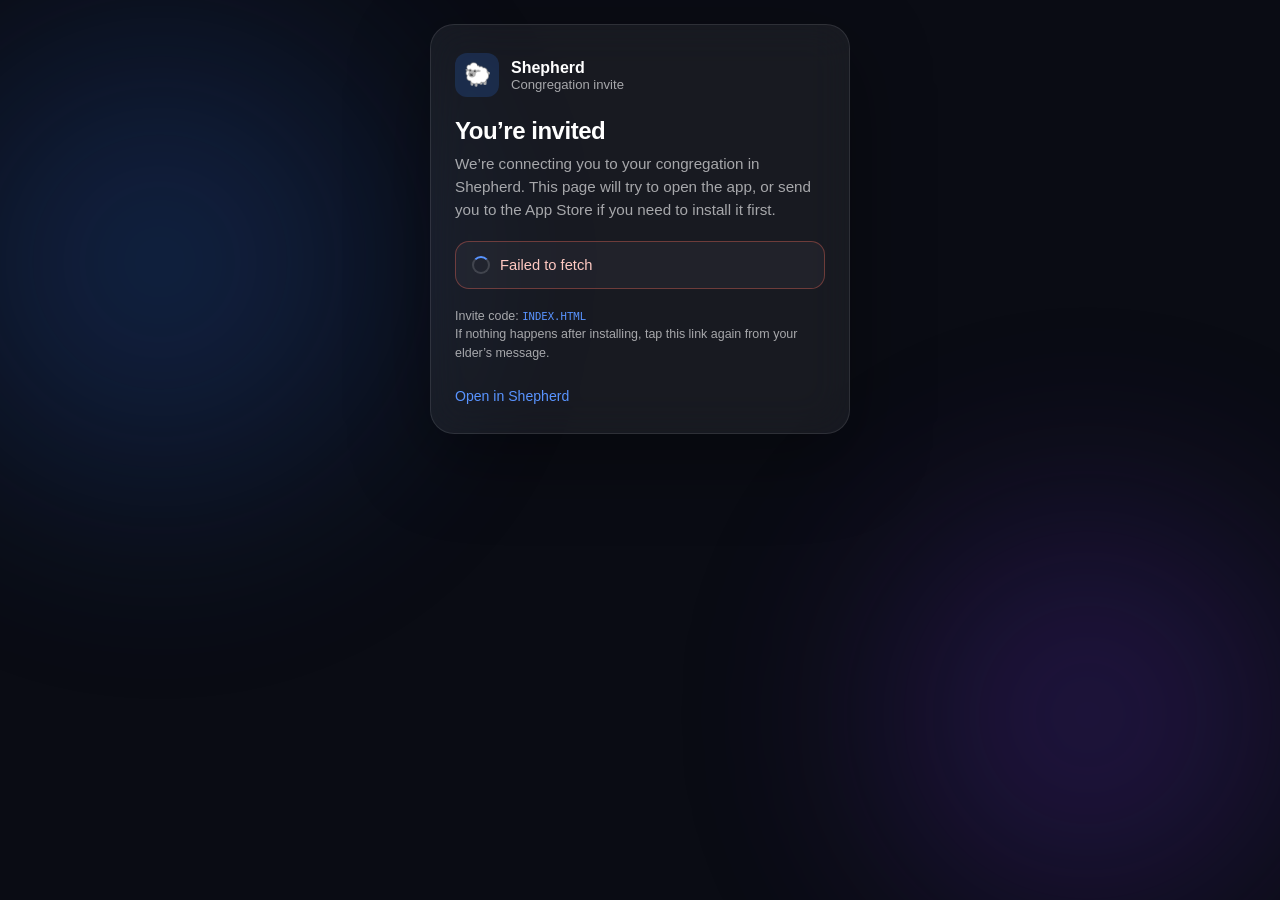
==== Web/i/index.html @ 60d3eda0 "Initial commit: Shepherd CLMM monorepo Connect iOS pioneer app, Web-Public invite landing, Supabase " ====
<!DOCTYPE html>
<html lang="en">
  <head>
    <meta charset="utf-8" />
    <meta name="viewport" content="width=device-width, initial-scale=1, viewport-fit=cover" />
    <meta name="color-scheme" content="dark" />
    <meta name="robots" content="noindex, nofollow" />
    <title>Join Shepherd</title>
    <meta
      name="description"
      content="Accept your congregation invite and open the Shepherd app."
    />
    <link rel="stylesheet" href="../assets/invite.css" />
  </head>
  <body>
    <div class="mesh-bg" aria-hidden="true"></div>

    <main class="card" role="main">
      <div class="logo-row">
        <div class="logo-mark" aria-hidden="true">🐑</div>
        <div>
          <strong>Shepherd</strong>
          <div style="color: var(--text-muted); font-size: 0.82rem">Congregation invite</div>
        </div>
      </div>

      <h1>You’re invited</h1>
      <p class="lead">
        We’re connecting you to your congregation in Shepherd. This page will try to open the app,
        or send you to the App Store if you need to install it first.
      </p>

      <div class="status" id="status">
        <div class="spinner" aria-hidden="true"></div>
        <span id="status-text">Preparing your invite…</span>
      </div>

      <p class="meta">
        Invite code: <code id="invite-code">…</code><br />
        If nothing happens after installing, tap this link again from your elder’s message.
      </p>

      <a class="manual-link" id="manual-link" href="#">Open in Shepherd</a>
    </main>

    <script src="../config.js"></script>
    <script src="../assets/invite.js"></script>
  </body>
</html>
---- Web/assets/invite.css ----
:root {
  color-scheme: dark;
  --bg-deep: #0a0c14;
  --bg-card: rgba(255, 255, 255, 0.06);
  --border: rgba(255, 255, 255, 0.1);
  --text: #ffffff;
  --text-muted: rgba(255, 255, 255, 0.62);
  --accent: #3380ff;
  --accent-soft: #5994ff;
  --mesh-blue: #1f4790;
  --mesh-violet: #47248c;
  --danger: #ff6b5a;
}

* {
  box-sizing: border-box;
}

html,
body {
  margin: 0;
  min-height: 100%;
  font-family: -apple-system, BlinkMacSystemFont, "SF Pro Text", "Segoe UI", sans-serif;
  background: var(--bg-deep);
  color: var(--text);
}

body {
  display: flex;
  align-items: center;
  justify-content: center;
  padding: 24px;
}

.mesh-bg {
  position: fixed;
  inset: 0;
  overflow: hidden;
  pointer-events: none;
  z-index: 0;
}

.mesh-bg::before,
.mesh-bg::after {
  content: "";
  position: absolute;
  border-radius: 50%;
  filter: blur(80px);
  opacity: 0.45;
}

.mesh-bg::before {
  width: 55vw;
  height: 55vw;
  top: -10%;
  left: -15%;
  background: radial-gradient(circle, var(--mesh-blue), transparent 70%);
}

.mesh-bg::after {
  width: 50vw;
  height: 50vw;
  bottom: -15%;
  right: -10%;
  background: radial-gradient(circle, var(--mesh-violet), transparent 70%);
}

.card {
  position: relative;
  z-index: 1;
  width: min(100%, 420px);
  padding: 28px 24px;
  border-radius: 24px;
  background: var(--bg-card);
  border: 1px solid var(--border);
  backdrop-filter: blur(20px);
  -webkit-backdrop-filter: blur(20px);
  box-shadow: 0 24px 80px rgba(0, 0, 0, 0.35);
}

.logo-row {
  display: flex;
  align-items: center;
  gap: 12px;
  margin-bottom: 20px;
}

.logo-mark {
  width: 44px;
  height: 44px;
  border-radius: 12px;
  display: grid;
  place-items: center;
  background: rgba(51, 128, 255, 0.18);
  color: var(--accent-soft);
  font-size: 22px;
}

h1 {
  margin: 0 0 8px;
  font-size: 1.5rem;
  font-weight: 700;
  letter-spacing: -0.02em;
}

.lead {
  margin: 0 0 20px;
  color: var(--text-muted);
  line-height: 1.5;
  font-size: 0.95rem;
}

.status {
  display: flex;
  align-items: center;
  gap: 10px;
  padding: 14px 16px;
  border-radius: 14px;
  background: rgba(255, 255, 255, 0.04);
  border: 1px solid var(--border);
  font-size: 0.92rem;
}

.spinner {
  width: 18px;
  height: 18px;
  border: 2px solid rgba(255, 255, 255, 0.15);
  border-top-color: var(--accent-soft);
  border-radius: 50%;
  animation: spin 0.8s linear infinite;
  flex-shrink: 0;
}

@keyframes spin {
  to {
    transform: rotate(360deg);
  }
}

.status.error {
  border-color: rgba(255, 107, 90, 0.35);
  color: #ffc9c2;
}

.meta {
  margin-top: 18px;
  font-size: 0.78rem;
  color: var(--text-muted);
  line-height: 1.45;
}

code {
  font-family: ui-monospace, SFMono-Regular, Menlo, monospace;
  font-size: 0.85em;
  color: var(--accent-soft);
}

.manual-link {
  display: inline-block;
  margin-top: 14px;
  color: var(--accent-soft);
  text-decoration: none;
  font-size: 0.88rem;
}

.manual-link:hover {
  text-decoration: underline;
}
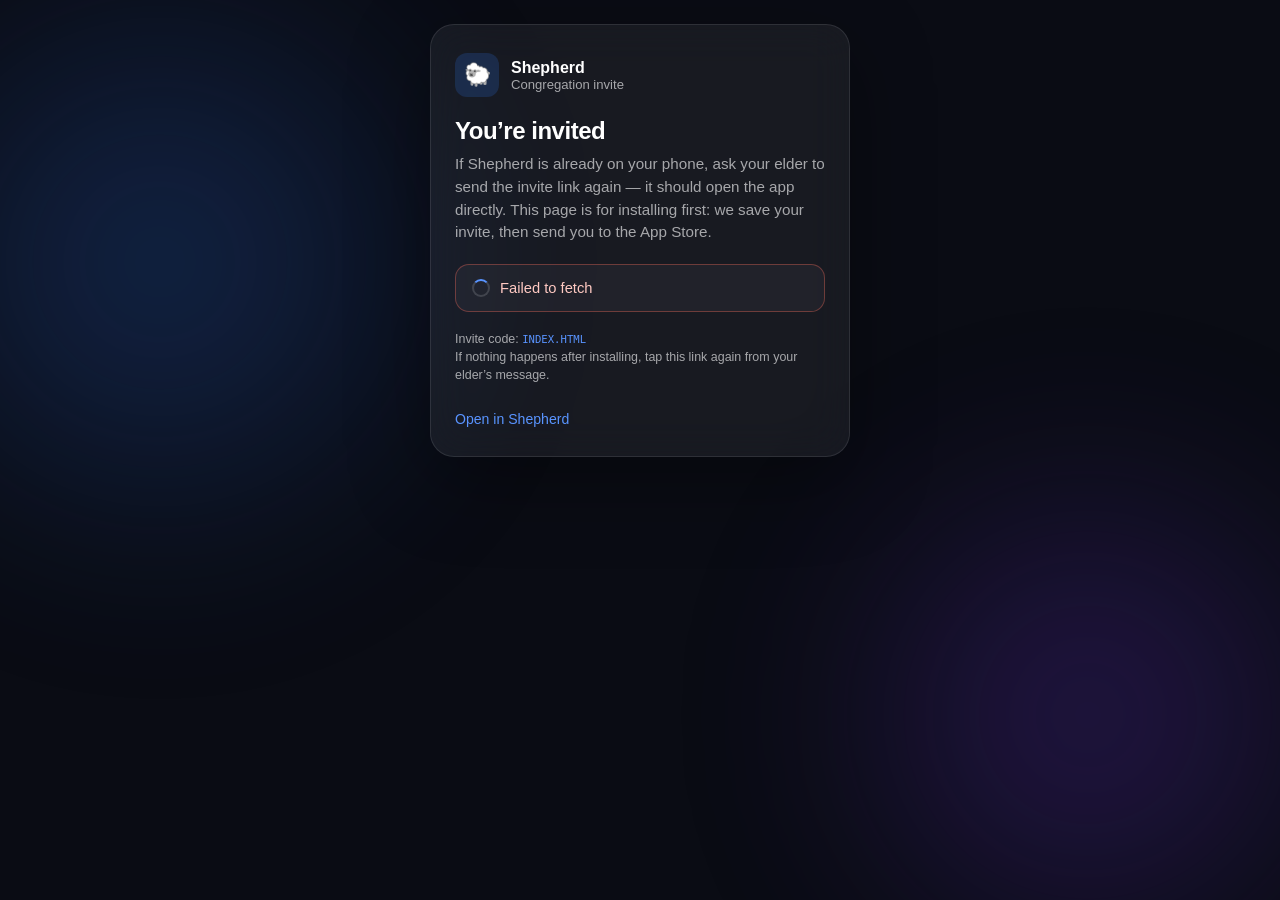
==== commit 59117490: "Split invite flow: Universal Link opens app, web for install only Share path-style invite URLs, broa" ====
--- a/Web/i/index.html
+++ b/Web/i/index.html
@@ -26,8 +26,9 @@
 
       <h1>You’re invited</h1>
       <p class="lead">
-        We’re connecting you to your congregation in Shepherd. This page will try to open the app,
-        or send you to the App Store if you need to install it first.
+        If Shepherd is already on your phone, ask your elder to send the invite link again — it should
+        open the app directly. This page is for installing first: we save your invite, then send you to
+        the App Store.
       </p>
 
       <div class="status" id="status">
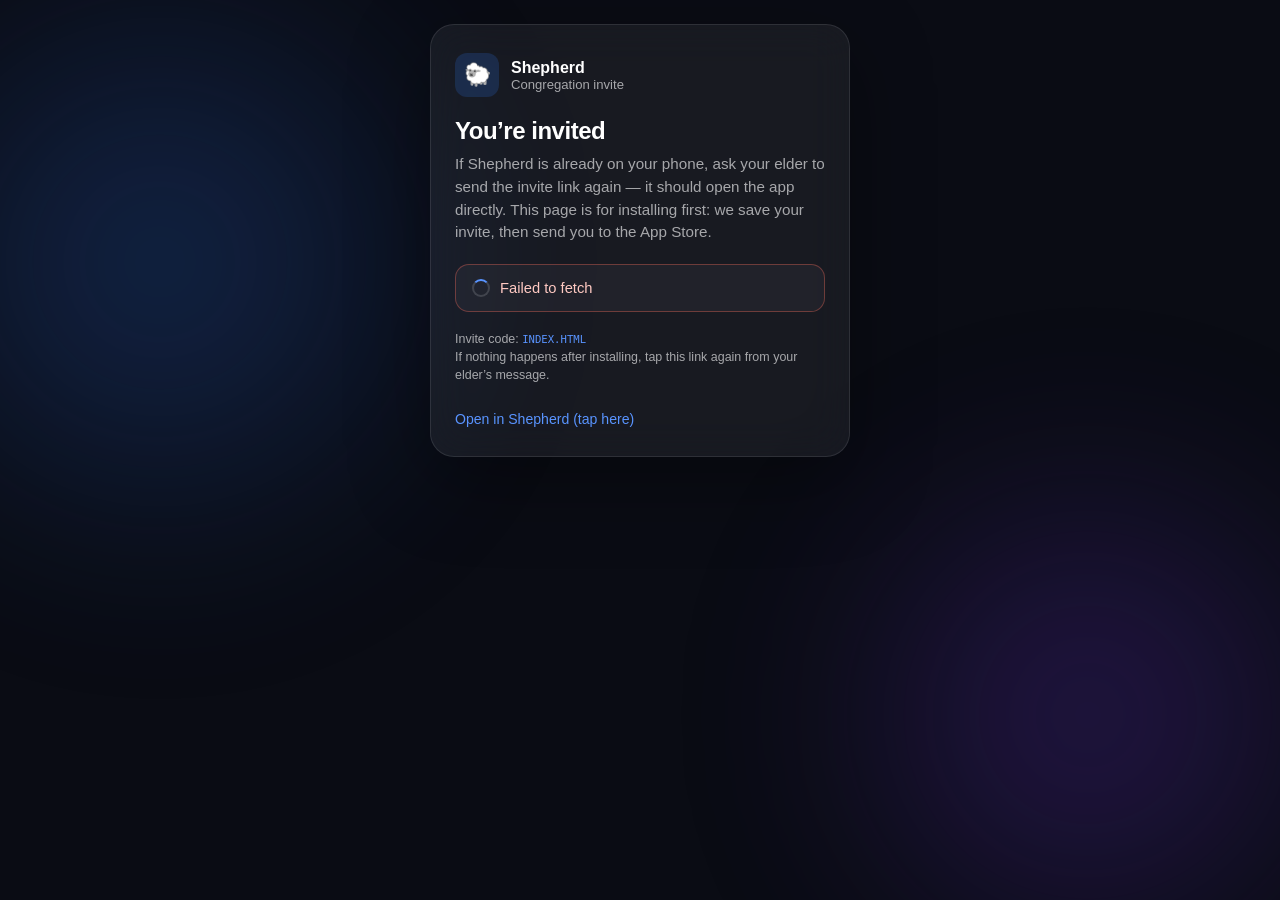
==== commit 5e48a69e: "Improve Universal Link delivery and Safari fallback to open app Add UIKit AppDelegate handlers, deve" ====
--- a/Web/i/index.html
+++ b/Web/i/index.html
@@ -41,7 +41,7 @@
         If nothing happens after installing, tap this link again from your elder’s message.
       </p>
 
-      <a class="manual-link" id="manual-link" href="#">Open in Shepherd</a>
+      <a class="manual-link" id="manual-link" href="#">Open in Shepherd (tap here)</a>
     </main>
 
     <script src="../config.js"></script>
